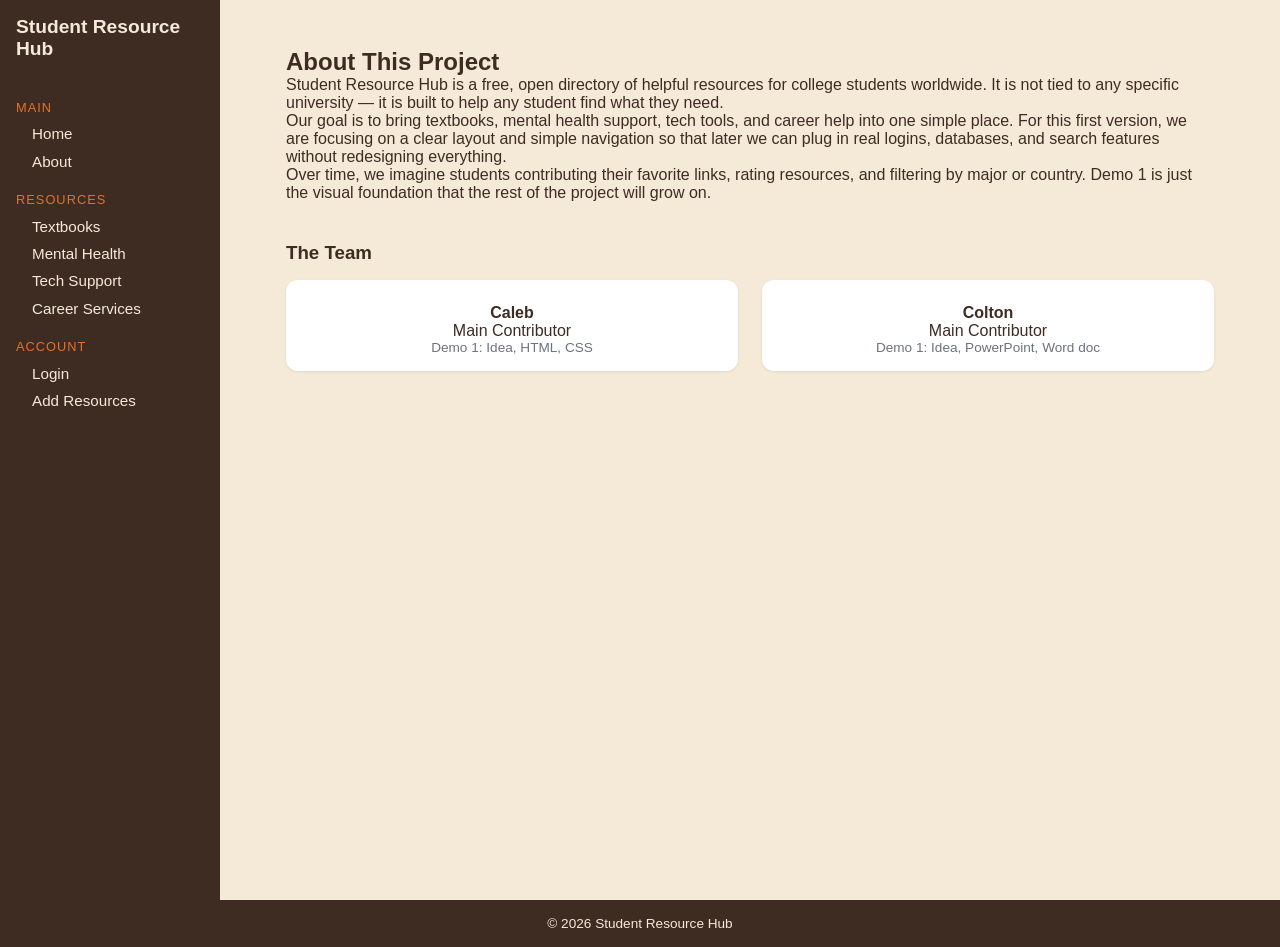
==== about.html @ 474b9070 "created repo" ====
<!doctype html>
<html lang="en">
    <head>
        <meta charset="UTF-8" />
        <meta name="viewport" content="width=device-width, initial-scale=1.0" />
        <title>Student Resource Hub - About</title>
        <link rel="stylesheet" href="styles.css" />
    </head>
    <body>
        <div class="layout">
            <aside class="sidebar">
                <h1 class="logo">Student Resource Hub</h1>
                <nav class="main-nav">
                    <div class="nav-label">Main</div>
                    <a href="index.html">Home</a>
                    <a href="about.html">About</a>
                    <div class="nav-label">Resources</div>
                    <a href="index.html" class="sub-link">Textbooks</a>
                    <a href="index.html" class="sub-link">Mental Health</a>
                    <a href="index.html" class="sub-link">Tech Support</a>
                    <a href="index.html" class="sub-link">Career Services</a>
                    <div class="nav-label">Account</div>
                    <a href="login.html">Login</a>
                    <a href="add.html">Add Resources</a>
                </nav>
            </aside>

            <main class="site-main">
                <section class="about">
                    <div class="container">
                        <h2>About This Project</h2>
                        <p>
                            Student Resource Hub is a free, open directory of
                            helpful resources for college students worldwide. It
                            is not tied to any specific university — it is built
                            to help any student find what they need.
                        </p>
                        <p>
                            Our goal is to bring textbooks, mental health
                            support, tech tools, and career help into one simple
                            place. For this first version, we are focusing on a
                            clear layout and simple navigation so that later we
                            can plug in real logins, databases, and search
                            features without redesigning everything.
                        </p>
                        <p>
                            Over time, we imagine students contributing their
                            favorite links, rating resources, and filtering by
                            major or country. Demo 1 is just the visual
                            foundation that the rest of the project will grow
                            on.
                        </p>
                    </div>
                </section>

                <section class="team">
                    <div class="container">
                        <h3>The Team</h3>
                        <div class="team-grid">
                            <article class="team-member">
                                <div class="avatar"></div>
                                <h4>Caleb</h4>
                                <p>Main Contributor</p>
                                <p class="role-notes">
                                    Demo 1: Idea, HTML, CSS
                                </p>
                            </article>

                            <article class="team-member">
                                <div class="avatar"></div>
                                <h4>Colton</h4>
                                <p>Main Contributor</p>
                                <p class="role-notes">
                                    Demo 1: Idea, PowerPoint, Word doc
                                </p>
                            </article>
                        </div>
                    </div>
                </section>
            </main>
        </div>

        <footer class="site-footer">
            <div class="container">
                <p>&copy; 2026 Student Resource Hub</p>
            </div>
        </footer>
    </body>
</html>
---- styles.css ----
/* Reset & variables */
* {
    margin: 0;
    padding: 0;
    box-sizing: border-box;
}

:root {
    --blue: #2ea4d7;
    --cream: #f5e9d8;
    --brown: #3e2c23;
    --orange: #e76f2e;
}

html,
body {
    height: 100%;
}

body {
    display: flex;
    flex-direction: column;
    font-family: "Segoe UI", Arial, sans-serif;
    background-color: var(--cream);
    color: var(--brown);
}

/* Layout */
.layout {
    flex: 1; /* make layout take remaining height */
    min-height: 0; /* avoid overflow issues */
    display: flex;
    min-height: 100vh;
}

.sidebar {
    width: 220px;
    background-color: var(--brown);
    color: var(--cream);
    padding: 1rem;
}

.sidebar .logo {
    font-size: 1.2rem;
    margin-bottom: 1.5rem;
}

.main-nav {
    display: flex;
    flex-direction: column;
    gap: 0.15rem;
}

.main-nav a {
    display: block;
    color: var(--cream);
    text-decoration: none;
    padding: 0.25rem 0;
    padding-left: 1rem;
    font-size: 0.95rem;
}

.main-nav a:hover {
    text-decoration: underline;
}

.nav-label {
    margin-top: 1rem;
    margin-bottom: 0.25rem;
    font-size: 0.8rem;
    text-transform: uppercase;
    letter-spacing: 0.08em;
    color: var(--orange);
}

.site-main {
    flex: 1;
    padding: 2rem;
}

/* Content sections */
.container {
    max-width: 960px;
    margin: 0 auto;
    padding: 0 1rem;
}

/* Home / hero / resources */
.hero {
    padding: 2rem 0 1rem;
}

.hero h2 {
    margin-bottom: 0.5rem;
}

.hero p {
    max-width: 30rem;
}

.hero .container {
    background-color: #f9f0e2; /* lighter cream than var(--cream) */
    border: 3px solid var(--blue);
    border-radius: 16px;
    padding: 1.5rem 1.75rem;
}

.resources {
    padding: 1rem 0 2rem;
}

.resource-grid {
    display: grid;
    grid-template-columns: repeat(auto-fit, minmax(220px, 1fr));
    gap: 1.5rem;
    margin-top: 1rem;
}

.resource-card {
    background-color: #ffffff;
    padding: 1rem;
    border-radius: 0.75rem;
    box-shadow: 0 1px 3px rgba(0, 0, 0, 0.08);
}

/* About & team */
.about {
    padding: 1rem 0 1.5rem;
}

.team {
    padding: 1rem 0 2rem;
}

.team-grid {
    display: grid;
    grid-template-columns: repeat(auto-fit, minmax(220px, 1fr));
    gap: 1.5rem;
    margin-top: 1rem;
}

.team-member {
    background-color: #ffffff;
    padding: 1rem;
    border-radius: 0.75rem;
    box-shadow: 0 1px 3px rgba(0, 0, 0, 0.08);
    text-align: center;
}

.team-member .avatar {
    font-size: 2rem;
    margin-bottom: 0.5rem;
}

.team-member .role-notes {
    font-size: 0.85rem;
    color: #6b7280;
}

/* Login */
.login {
    padding: 1rem 0 2rem;
}

.login-form {
    max-width: 320px;
    background-color: #ffffff;
    padding: 1.5rem;
    border-radius: 0.75rem;
    box-shadow: 0 1px 3px rgba(0, 0, 0, 0.08);
}

.login-form label {
    display: block;
    font-size: 0.9rem;
    margin-bottom: 0.75rem;
}

.login-form input {
    width: 100%;
    padding: 0.5rem;
    margin-top: 0.25rem;
    border-radius: 0.4rem;
    border: 1px solid #d1d5db;
    font: inherit;
}

.login-form input:focus {
    outline: none;
    border-color: var(--blue);
    box-shadow: 0 0 0 1px rgba(46, 164, 215, 0.3);
}

.login-form .button {
    width: 100%;
    margin-top: 0.75rem;
}

.login-form button[disabled] {
    opacity: 0.6;
    cursor: not-allowed;
}

/* Add resource page */
.add-resource {
    padding: 1rem 0 2rem;
}

.add-form {
    max-width: 480px;
    background-color: #ffffff;
    padding: 1.5rem;
    border-radius: 0.75rem;
    box-shadow: 0 1px 3px rgba(0, 0, 0, 0.08);
}

.add-form label {
    display: block;
    font-size: 0.9rem;
    margin-bottom: 0.75rem;
}

.add-form input,
.add-form textarea,
.add-form select {
    width: 100%;
    padding: 0.5rem;
    margin-top: 0.25rem;
    border-radius: 0.4rem;
    border: 1px solid #d1d5db;
    font: inherit;
}

.add-form textarea {
    resize: vertical;
    min-height: 80px;
}

/* Footer */
.site-footer {
    padding: 1rem 0;
    background-color: var(--brown);
    color: var(--cream);
    font-size: 0.85rem;
    text-align: center;
}
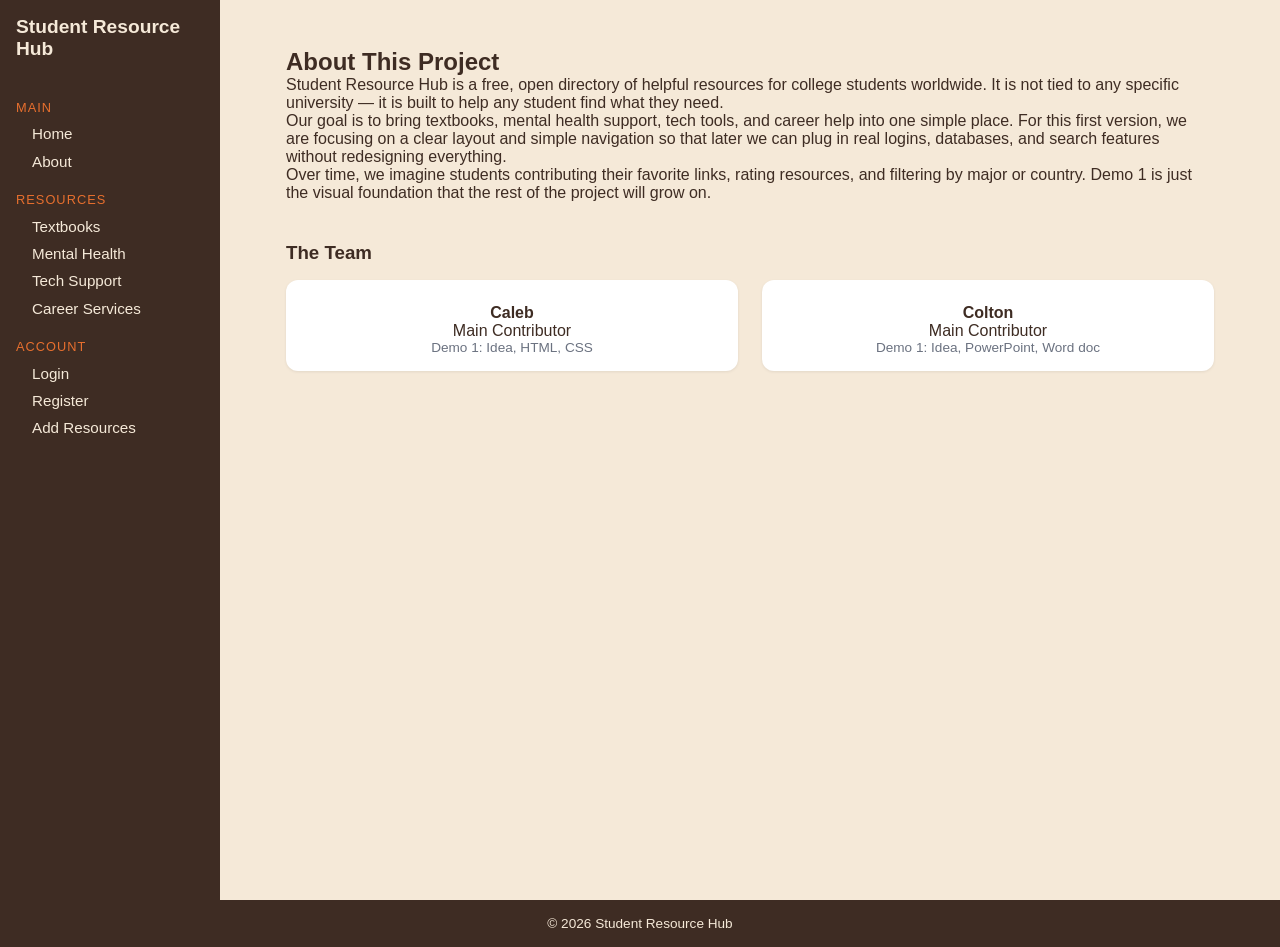
==== commit 414b4e41: "Added new pages, edited login page" ====
--- a/about.html
+++ b/about.html
@@ -21,6 +21,7 @@
                     <a href="index.html" class="sub-link">Career Services</a>
                     <div class="nav-label">Account</div>
                     <a href="login.html">Login</a>
+                    <a href="register.html">Register</a>
                     <a href="add.html">Add Resources</a>
                 </nav>
             </aside>
--- a/styles.css
+++ b/styles.css
@@ -157,7 +157,27 @@
     color: #6b7280;
 }
 
-/* Login */
+/* Buttons */
+.button {
+    display: inline-block;
+    padding: 0.5rem 1rem;
+    border: none;
+    border-radius: 0.4rem;
+    cursor: pointer;
+    font: inherit;
+    font-size: 0.95rem;
+}
+
+.button.primary {
+    background-color: var(--blue);
+    color: #ffffff;
+}
+
+.button.primary:hover {
+    background-color: #2591be;
+}
+
+/* Login / Register */
 .login {
     padding: 1rem 0 2rem;
 }
@@ -196,9 +216,38 @@
     margin-top: 0.75rem;
 }
 
-.login-form button[disabled] {
-    opacity: 0.6;
-    cursor: not-allowed;
+/* Form feedback messages */
+.form-message {
+    display: none;
+    padding: 0.6rem 0.75rem;
+    border-radius: 0.4rem;
+    font-size: 0.875rem;
+    margin-bottom: 0.75rem;
+}
+
+.form-message.error {
+    display: block;
+    background-color: #fef2f2;
+    border: 1px solid #fca5a5;
+    color: #b91c1c;
+}
+
+.form-message.success {
+    display: block;
+    background-color: #f0fdf4;
+    border: 1px solid #86efac;
+    color: #15803d;
+}
+
+/* "Don't have an account?" helper link */
+.form-link {
+    margin-top: 0.75rem;
+    font-size: 0.85rem;
+    text-align: center;
+}
+
+.form-link a {
+    color: var(--blue);
 }
 
 /* Add resource page */
@@ -236,6 +285,19 @@
     min-height: 80px;
 }
 
+.add-form input:focus,
+.add-form textarea:focus,
+.add-form select:focus {
+    outline: none;
+    border-color: var(--blue);
+    box-shadow: 0 0 0 1px rgba(46, 164, 215, 0.3);
+}
+
+.add-form .button {
+    width: 100%;
+    margin-top: 0.75rem;
+}
+
 /* Footer */
 .site-footer {
     padding: 1rem 0;
